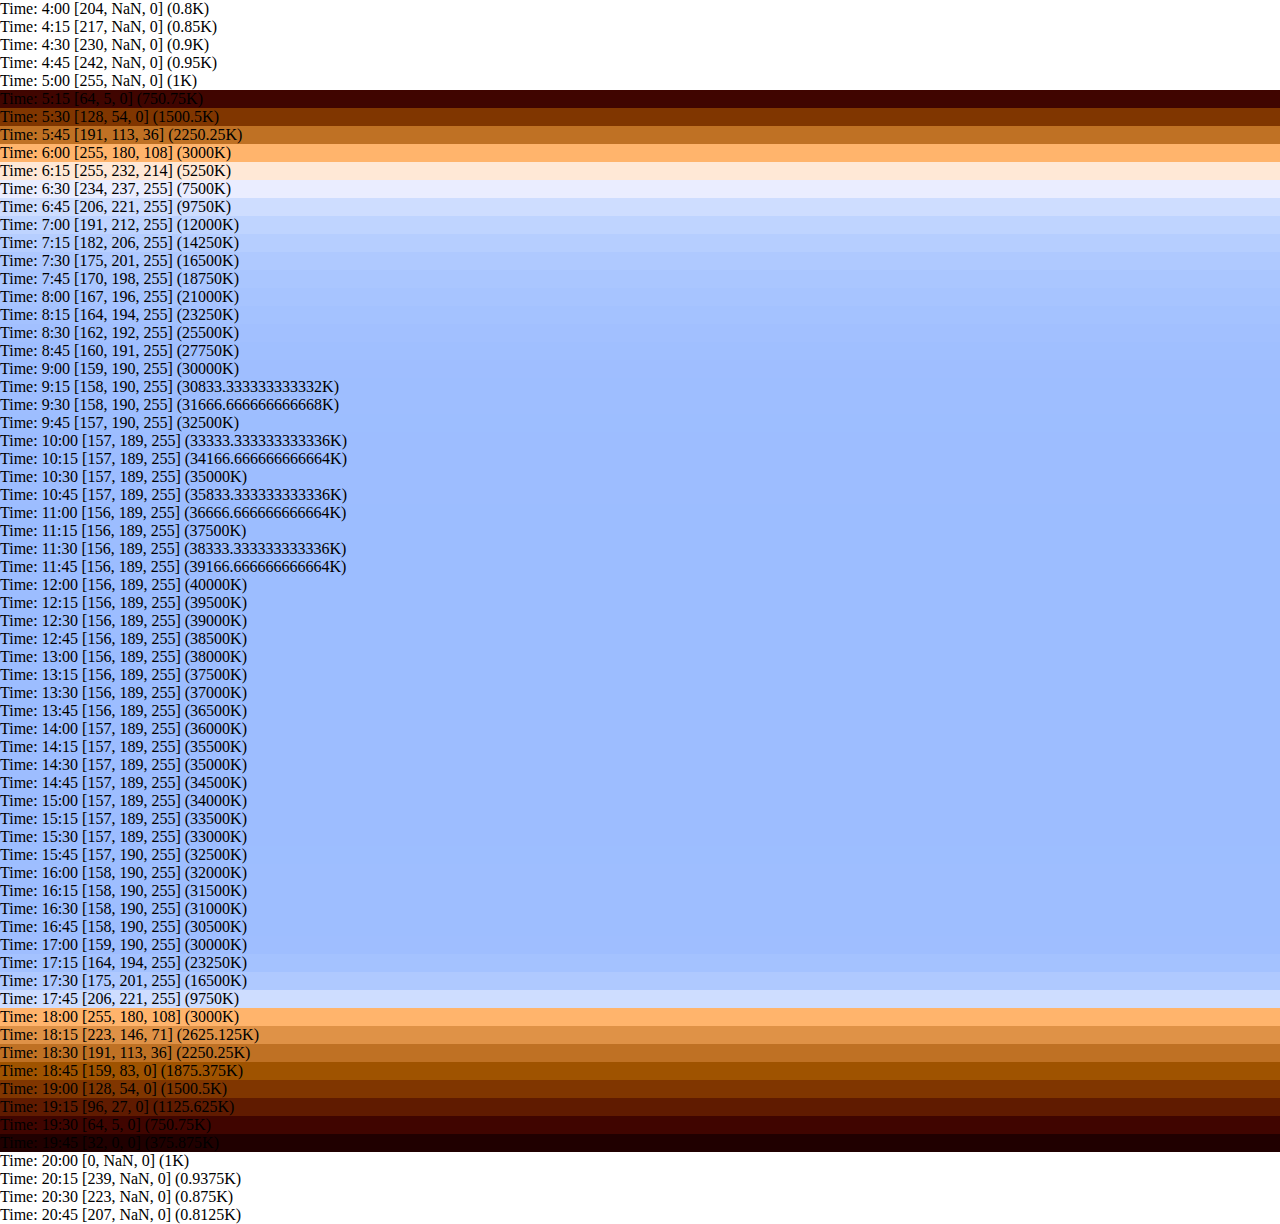
==== living-landscape/index.html @ 76c8ddce "Living-landscape first draft (WIP)" ====
<!DOCTYPE html>
<html>
	<head>
		<title>Living landscape</title>
		<link rel="stylesheet" type="text/css" href="styles.css">
	</head>
	<body>
		
		<script src="living-landscape.js"></script>
	</body>
</html>
---- living-landscape/styles.css ----
body {
	margin: 0; 
	padding: 0;
	min-height: 100%;
}

p {
	margin-bottom: 0;
	margin-top: 0;
}
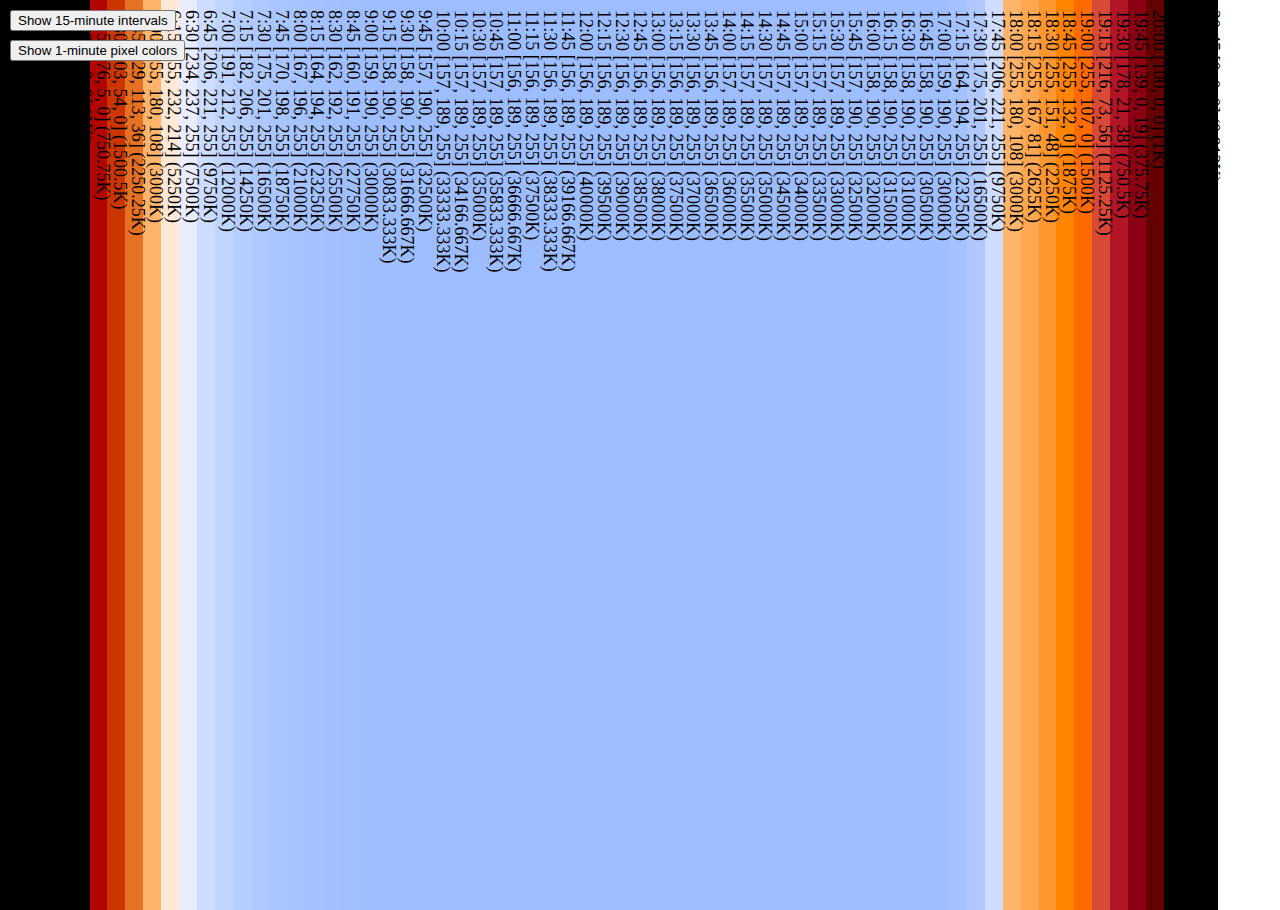
==== commit a550d587: "Demo page with interactions" ====
--- a/living-landscape/index.html
+++ b/living-landscape/index.html
@@ -5,7 +5,10 @@
 		<link rel="stylesheet" type="text/css" href="styles.css">
 	</head>
 	<body>
-		
 		<script src="living-landscape.js"></script>
+		<script src="pagePreview.js"></script>
+
+		<button id="btnShow15MinuteIntervals">Show 15-minute intervals</button>
+		<button id="btnShow1MinuteIntervals">Show 1-minute pixel colors</button>
 	</body>
 </html>--- a/living-landscape/styles.css
+++ b/living-landscape/styles.css
@@ -1,10 +1,46 @@
+html {
+	height: 100%;
+}
+
 body {
 	margin: 0; 
 	padding: 0;
 	min-height: 100%;
+	font-size: 18px;
+	height: 100%;
 }
+
+div {
+	float: left;
+	width: 1.4%;
+	height: 100%;
+	padding-top: 10px;
+}
+
+	div.pixel {
+		float: left;
+		width: 1px;
+		height: 100%;
+	}
 
 p {
 	margin-bottom: 0;
 	margin-top: 0;
-}+	width: 600px;
+	transform: translate(1.25em) rotate(90deg);
+	transform-origin: top left;
+}
+
+button {
+	position: absolute;
+	left: 10px;
+	z-index: 10;
+}
+
+	button#btnShow15MinuteIntervals {
+		top: 10px;
+	}
+
+	button#btnShow1MinuteIntervals {
+		top: 40px;
+	}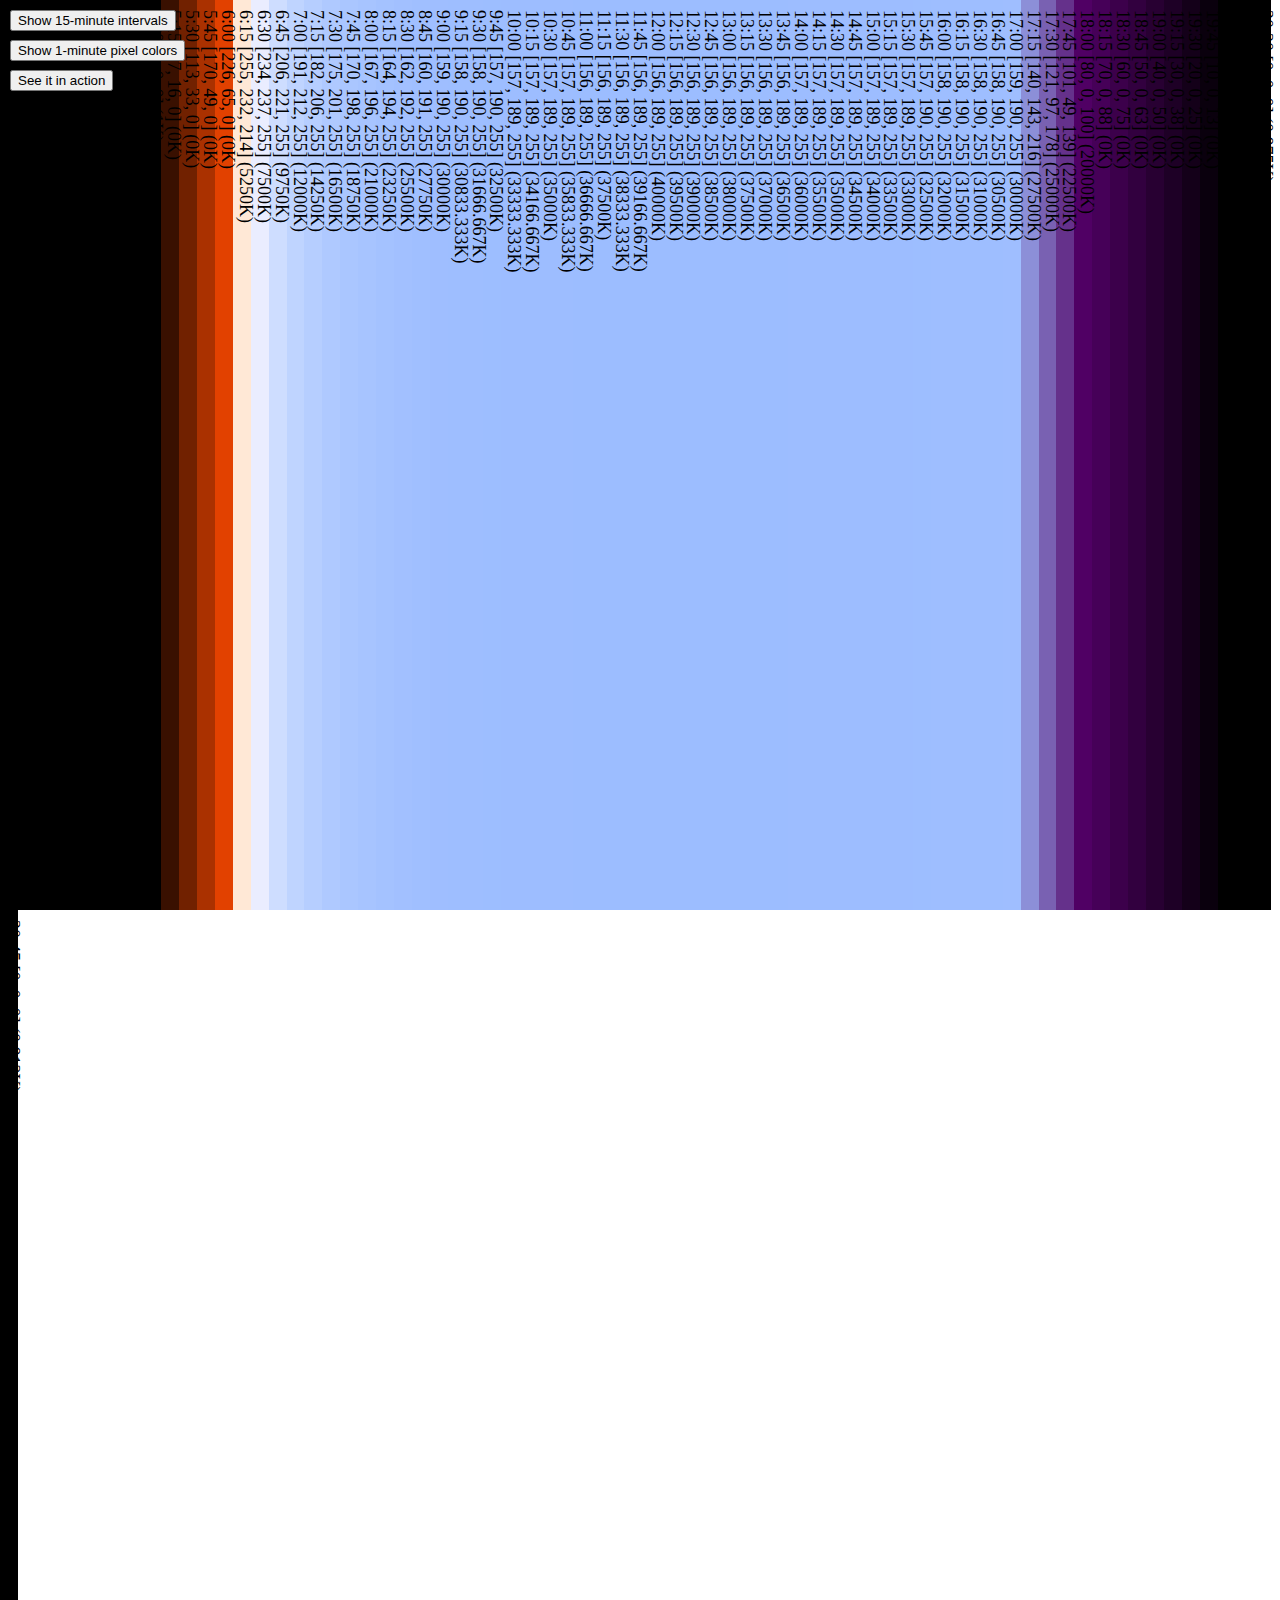
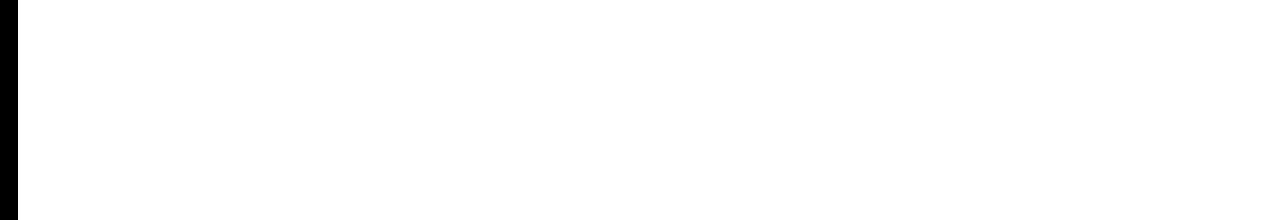
==== commit 3028cd7b: "Demo page" ====
--- a/living-landscape/index.html
+++ b/living-landscape/index.html
@@ -3,12 +3,13 @@
 	<head>
 		<title>Living landscape</title>
 		<link rel="stylesheet" type="text/css" href="styles.css">
+		<script src="utils.js"></script>
+		<script src="living-landscape.js"></script>
+		<script src="pagePreview.js"></script>
 	</head>
 	<body>
-		<script src="living-landscape.js"></script>
-		<script src="pagePreview.js"></script>
-
 		<button id="btnShow15MinuteIntervals">Show 15-minute intervals</button>
 		<button id="btnShow1MinuteIntervals">Show 1-minute pixel colors</button>
+		<button id="btnSeeItInAction">See it in action</button>
 	</body>
 </html>--- a/living-landscape/styles.css
+++ b/living-landscape/styles.css
@@ -43,4 +43,8 @@
 
 	button#btnShow1MinuteIntervals {
 		top: 40px;
+	}
+
+	button#btnSeeItInAction {
+		top: 70px;
 	}